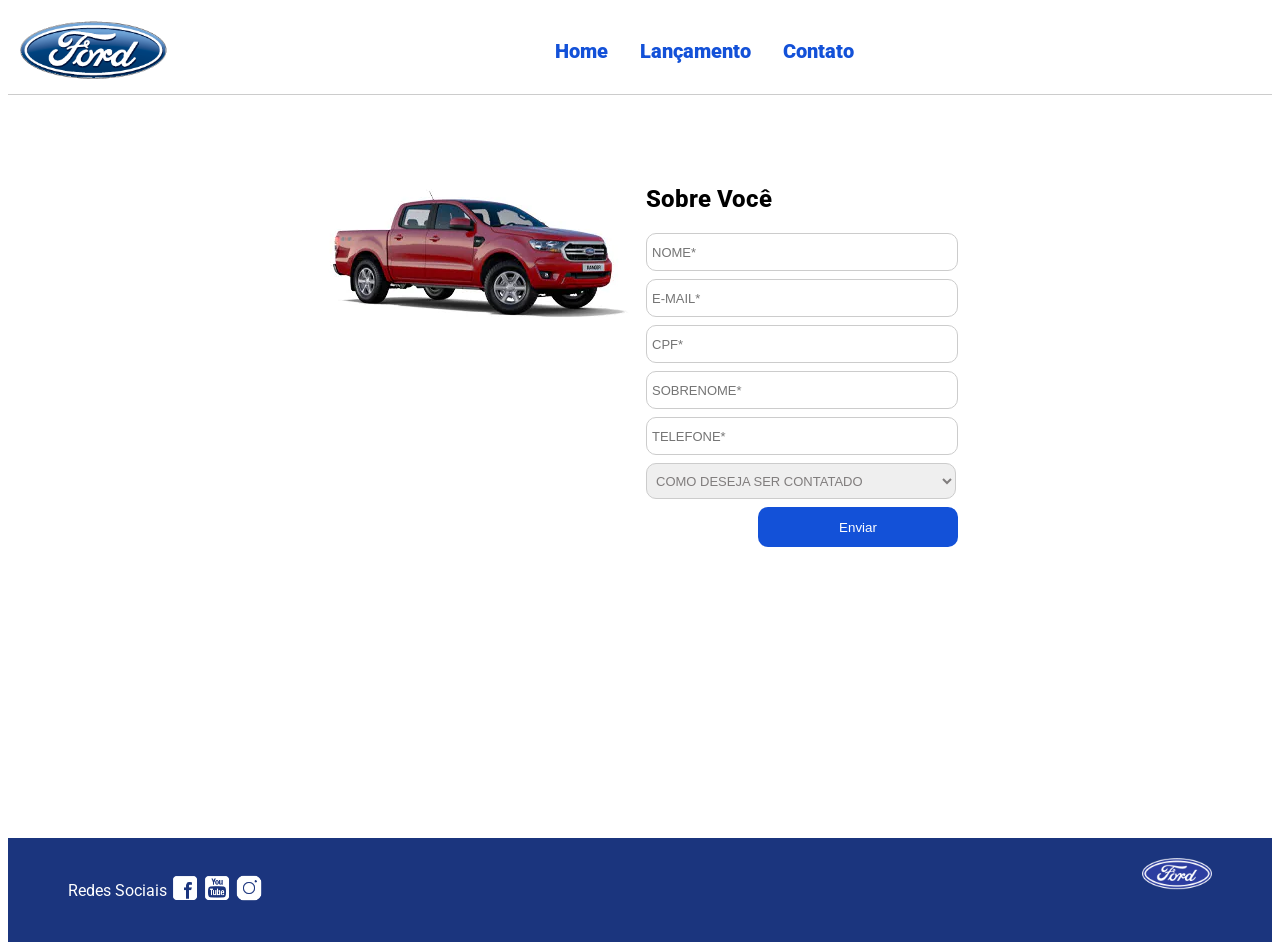
==== contato.html @ 5d8d613a "Upload arquivos disponibilizados para realizar a atividade" ====
<!DOCTYPE html>
<html lang="pt-br">
<head>
    <meta charset="UTF-8">
    <meta http-equiv="X-UA-Compatible" content="IE=edge">
    <meta name="viewport" content="width=device-width, initial-scale=1.0">
    <title>Ford</title>    
    <link href="css/reset.css" rel="stylesheet">
    <link href="css/style.css" rel="stylesheet">
    <link href="css/form.css" rel="stylesheet">
    <script src="js/form.js"></script>
</head>
<body>
    <header>       
        <div>
            <img src="img/logo-ford-256.png" width="150" class="logo" />
        </div>
        <nav>
            <ul>
                <li>
                    <a href="index.html">Home</a>
                </li>
                <li>
                    <a href="lancamento.html">Lançamento</a>
                </li>
                <li>
                    <a href="contato.html">Contato</a>
                </li>
            </ul>
        </nav>

    </header>
    <main>
        <div class="forms">
            <div>
                <img src="img/xls 2.2 diesel.jpg">
            </div>
            <div>
                <h2 class="titulo">Sobre Você</h2>
            <form onsubmit="Post(this);">
                <input type="text" name="nome" placeholder="NOME*" class="fordform" required>
                <input type="text" name="email" placeholder="E-MAIL*" class="fordform" required>
                <input type="text" name="cpf" placeholder="CPF*" class="fordform" required>
                <input type="text" name="sobrenome" placeholder="SOBRENOME*" class="fordform" required>
                <input type="text" name="telefone" placeholder="TELEFONE*" class="fordform" required>
                <select name="contato" class="fordform" required>
                    <option selected>COMO DESEJA SER CONTATADO</option>
                    <option>TELEFONE</option>
                    <option>E-MAIL</option>
                </select>
            <button type="submit">Enviar</button>
            </form>
            </div>
        </div>
    </main>
    <footer>
        <nav id="social">
            <ul>
                <li><span class="redesociais">Redes Sociais</span></li>
                <li><a href="#" title="Facebook"><img src="img/facebook-50.png"></a></li>
                <li><a href="#" title="YouTube"><img src="img/youtube-squared-50.png"></a></li>
                <li><a href="#" title="Instagram"><img src="img/instagram-logo-50.png"></a></li>
            </ul>
        </nav>
        <div>
           <img src="img/ford-96.png" width="70"  />
        </div>
    </footer>    
</body>
</html>
---- css/style.css ----
@import url('https://fonts.googleapis.com/css2?family=Roboto:wght@300&display=swap');

body {
    background: #FFFFFF;
    height: 100%;
    font-family: 'Roboto', sans-serif;
}

html {
    height: 100%;
}

div#carousel {
    height: 46vh;
    width: 100%;
     max-height: 628px;
    -webkit-transition: all .3s ease-in-out;
    -moz-transition: all .3s ease-in-out;
    transition: all .3s ease-in-out;
}

div#carousel-title a {
    text-decoration: none;
}

div#carousel-title  {
    display: block;
    text-align: center;
    margin-top: 10px;
    margin-bottom: 10px;
    font-weight: bold;
}

header ul {
    text-align: center;
    margin-left: auto;
    margin-right: auto;
    display: block;
}

ul {
	display: inline-block;
}

header {
    background: #FFFFFF;
    border-bottom: 1px solid #ccc;
    margin-bottom: 10px;
    padding: 10px;
}

header div {
    display: inline;
    vertical-align: middle;
}

header nav {
    display: inline-block;
    vertical-align: middle;
    width: 80vw;
}

header nav a {
    color: #1351d8;
    font-size: 20px;
    text-decoration: none;
    font-weight: 900;
    margin-left: 14px;
    margin-right: 14px;
}

header nav a:hover {
    color: #1b357e;
    text-decoration: none;
    font-weight: 900;
}

nav li {
    display: inline;
    list-style: none;
}

main {
    min-height: calc(100% - 167px);
}

nav#social {
    display: inline;
    width: 80%;
}

nav#social ul img {
    width: 28px;
}

span.redesociais {
    color: #ffffff;
    vertical-align: super;
}

footer {
    background: #1B357E;
    padding: 20px;
}

footer div {
    display: inline;
    float: right;
    margin-right: 40px;
}

button:hover {
    background: #1b357e;
}
button {
    background: #1351d8;
    color: #fff;
    border: 0px;
    border-radius: 10px;
}
---- css/form.css ----
.fordform {
    display: block;
    width: 300px;
    border: 1px solid #cccccc;
    border-radius: 10px;
    height: 26px;
    margin: 8px;
    font-size: 13px;
    padding: 5px;
}

select.fordform {
    width: 310px;
    height: 36px;
    color: #807d7d;
}

input:focus-visible {
    outline: none;
}

select:focus-visible {
    outline: none;
}

main div {
    display: inline-block;
    vertical-align: top;
    text-align: left;
    padding-top: 30px;
    padding-bottom: 30px;
}

.forms {
    display: block;
    text-align: center;
}

h2 {
    text-align: left;
    font-weight: 800;
}


button {
    width: 200px;
    height: 40px;
    margin-right: 8px;
    float: right;
}

.titulo {
    margin-left: 8px;
}
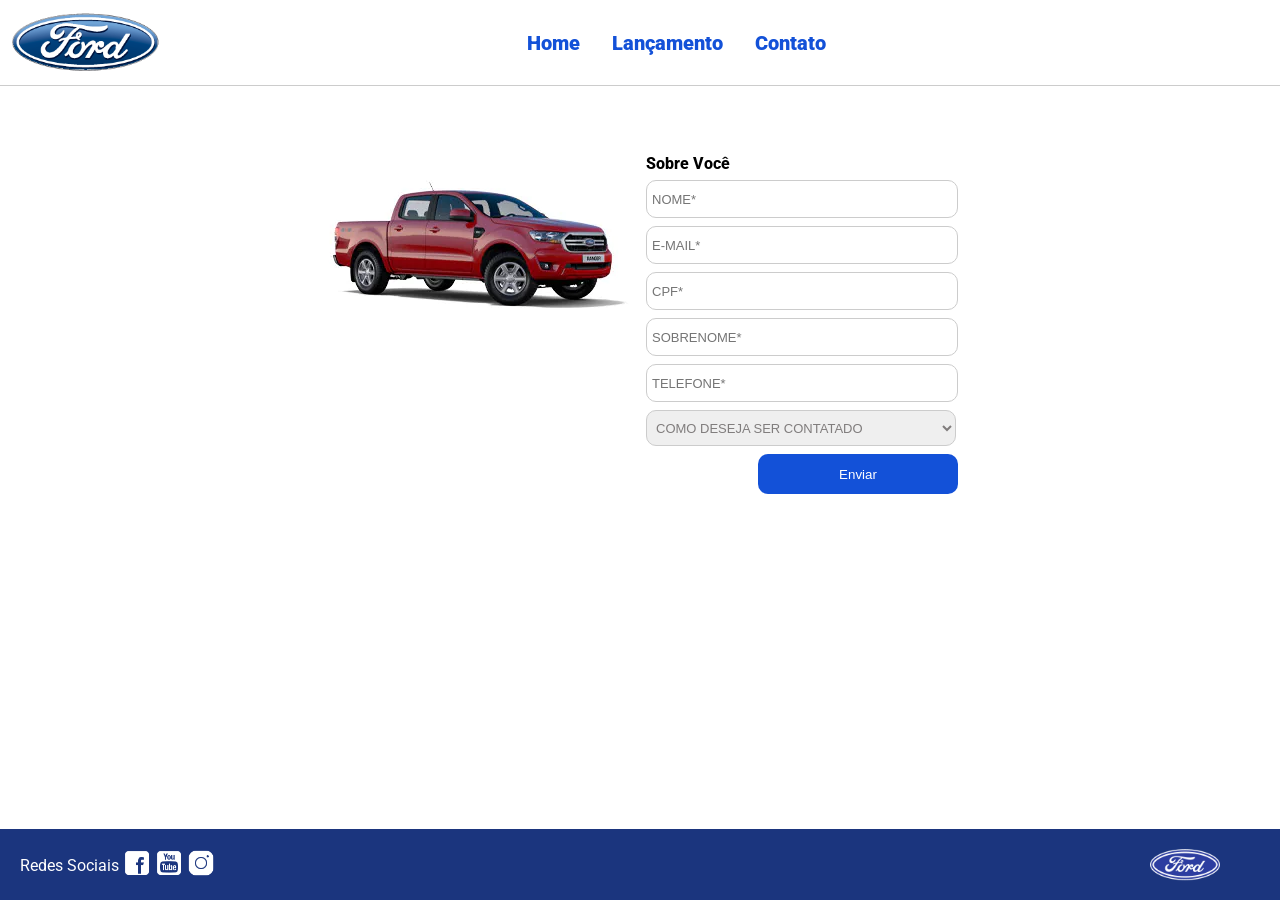
==== commit 008b2d8a: "style: Melhorei a formatação e a consistência do HTML nos arquivos contato.html, index.html e lancam" ====
--- a/contato.html
+++ b/contato.html
@@ -1,17 +1,20 @@
 <!DOCTYPE html>
 <html lang="pt-br">
+
 <head>
     <meta charset="UTF-8">
     <meta http-equiv="X-UA-Compatible" content="IE=edge">
     <meta name="viewport" content="width=device-width, initial-scale=1.0">
-    <title>Ford</title>    
+    <title>Ford</title>
+    <link rel="icon" type="image/x-icon" href="./img/logo-ford-256.png">
     <link href="css/reset.css" rel="stylesheet">
     <link href="css/style.css" rel="stylesheet">
     <link href="css/form.css" rel="stylesheet">
     <script src="js/form.js"></script>
 </head>
+
 <body>
-    <header>       
+    <header>
         <div>
             <img src="img/logo-ford-256.png" width="150" class="logo" />
         </div>
@@ -37,19 +40,19 @@
             </div>
             <div>
                 <h2 class="titulo">Sobre Você</h2>
-            <form onsubmit="Post(this);">
-                <input type="text" name="nome" placeholder="NOME*" class="fordform" required>
-                <input type="text" name="email" placeholder="E-MAIL*" class="fordform" required>
-                <input type="text" name="cpf" placeholder="CPF*" class="fordform" required>
-                <input type="text" name="sobrenome" placeholder="SOBRENOME*" class="fordform" required>
-                <input type="text" name="telefone" placeholder="TELEFONE*" class="fordform" required>
-                <select name="contato" class="fordform" required>
-                    <option selected>COMO DESEJA SER CONTATADO</option>
-                    <option>TELEFONE</option>
-                    <option>E-MAIL</option>
-                </select>
-            <button type="submit">Enviar</button>
-            </form>
+                <form onsubmit="return Post(this);">
+                    <input type="text" id="nome" name="nome" placeholder="NOME*" class="fordform" required>
+                    <input type="text" name="email" placeholder="E-MAIL*" class="fordform" required>
+                    <input type="text" name="cpf" placeholder="CPF*" class="fordform" required>
+                    <input type="text" name="sobrenome" placeholder="SOBRENOME*" class="fordform" required>
+                    <input type="text" name="telefone" placeholder="TELEFONE*" class="fordform" required>
+                    <select name="contato" class="fordform" required>
+                        <option selected>COMO DESEJA SER CONTATADO</option>
+                        <option>TELEFONE</option>
+                        <option>E-MAIL</option>
+                    </select>
+                    <button type="submit">Enviar</button>
+                </form>
             </div>
         </div>
     </main>
@@ -63,8 +66,9 @@
             </ul>
         </nav>
         <div>
-           <img src="img/ford-96.png" width="70"  />
+            <img src="img/ford-96.png" width="70" />
         </div>
-    </footer>    
+    </footer>
 </body>
+
 </html>
--- a/css/style.css
+++ b/css/style.css
@@ -11,7 +11,6 @@
 }
 
 div#carousel {
-    height: 46vh;
     width: 100%;
      max-height: 628px;
     -webkit-transition: all .3s ease-in-out;
@@ -20,7 +19,9 @@
 }
 
 div#carousel-title a {
+    color: #1B357E;
     text-decoration: none;
+    list-style: none;
 }
 
 div#carousel-title  {
@@ -118,3 +119,43 @@
     border: 0px;
     border-radius: 10px;
 }
+
+.carousel-container {
+    position: relative; 
+    max-width: 1500px;
+    margin: 0 auto; 
+    overflow: hidden;
+}
+
+#carousel img {
+    width: 100%; 
+    height: auto;
+}
+
+.carousel-btn {
+    position: absolute;
+    top: 50%; 
+    transform: translateY(-50%);
+    background-color: #1B357E;
+    color: white;
+    border: none;
+    padding: 15px;
+    cursor: pointer;
+    z-index: 10; 
+    font-size: 24px;
+    border-radius: 50%;
+    transition: background-color 0.3s;
+}
+
+.carousel-btn:hover {
+    background-color: #1351d8;
+}
+
+.prev-btn {
+    left: 10px; 
+}
+
+.next-btn {
+    right: 10px;
+}
+
